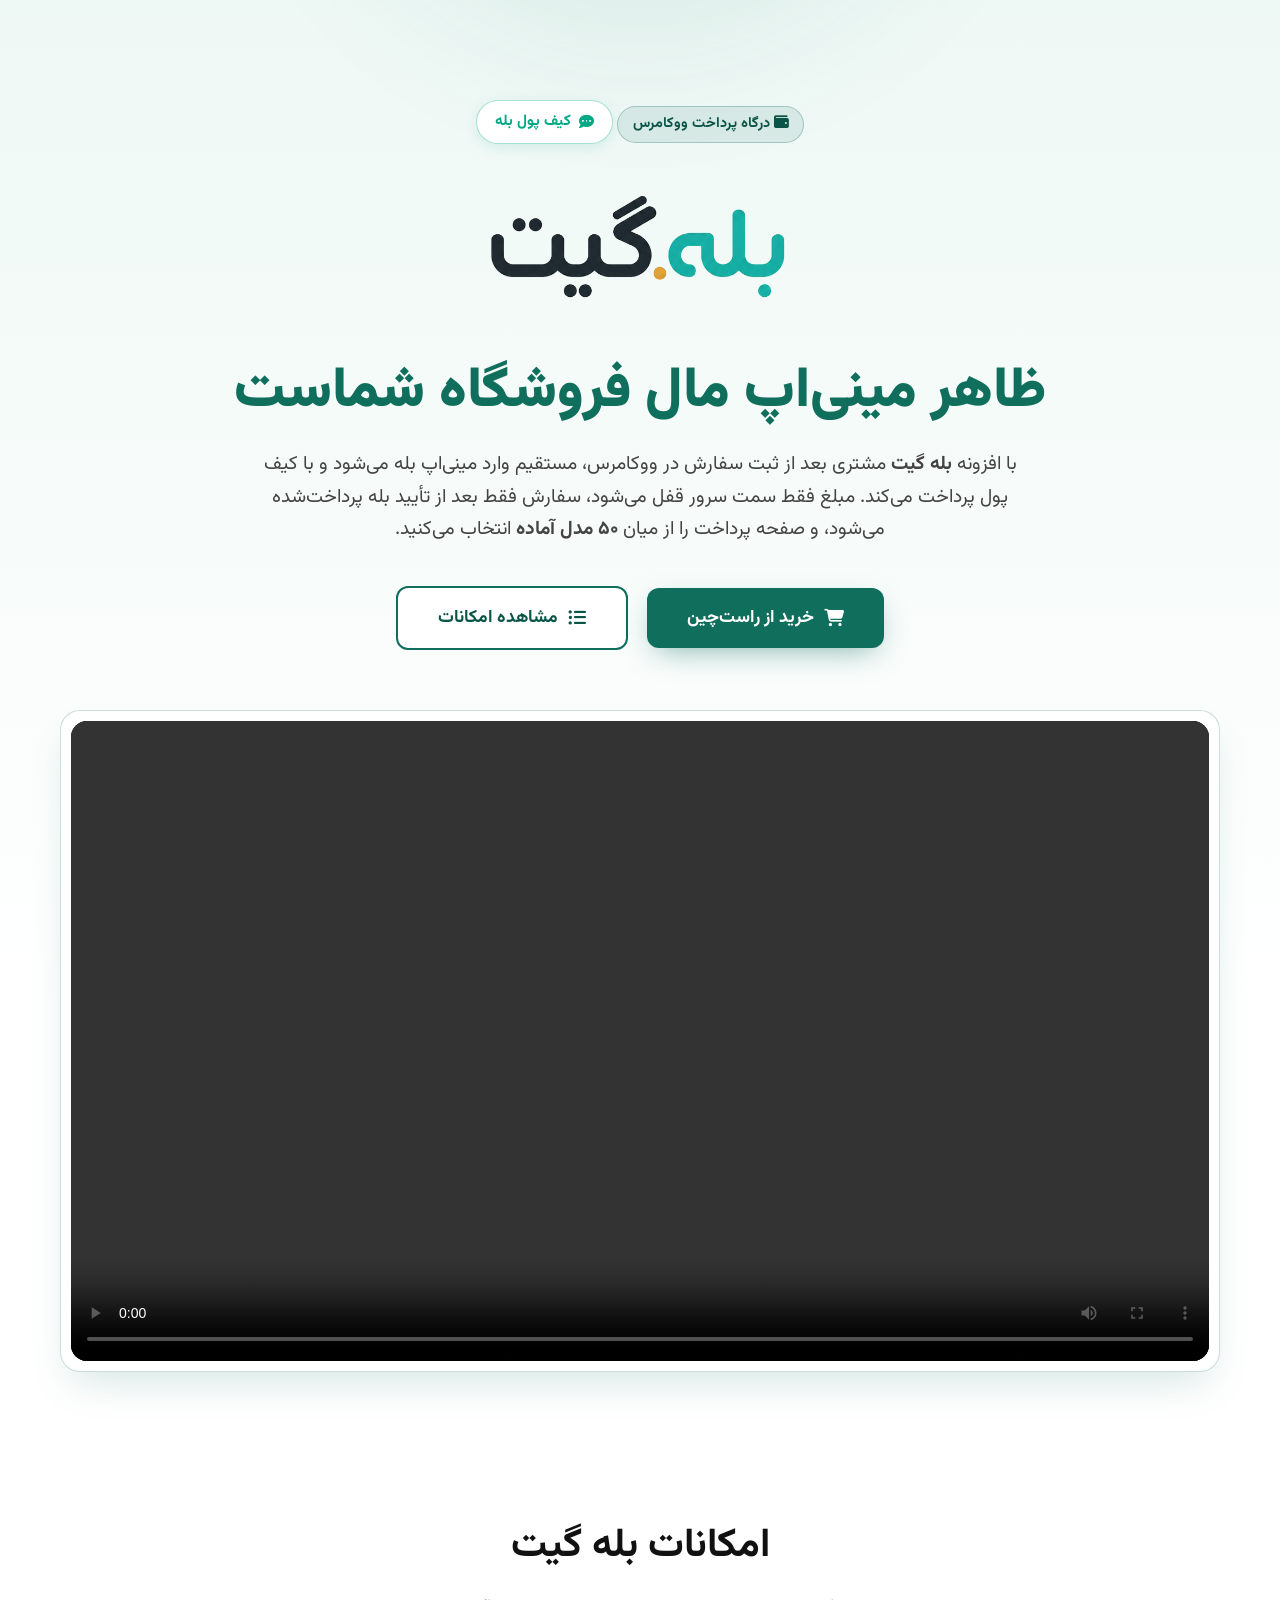
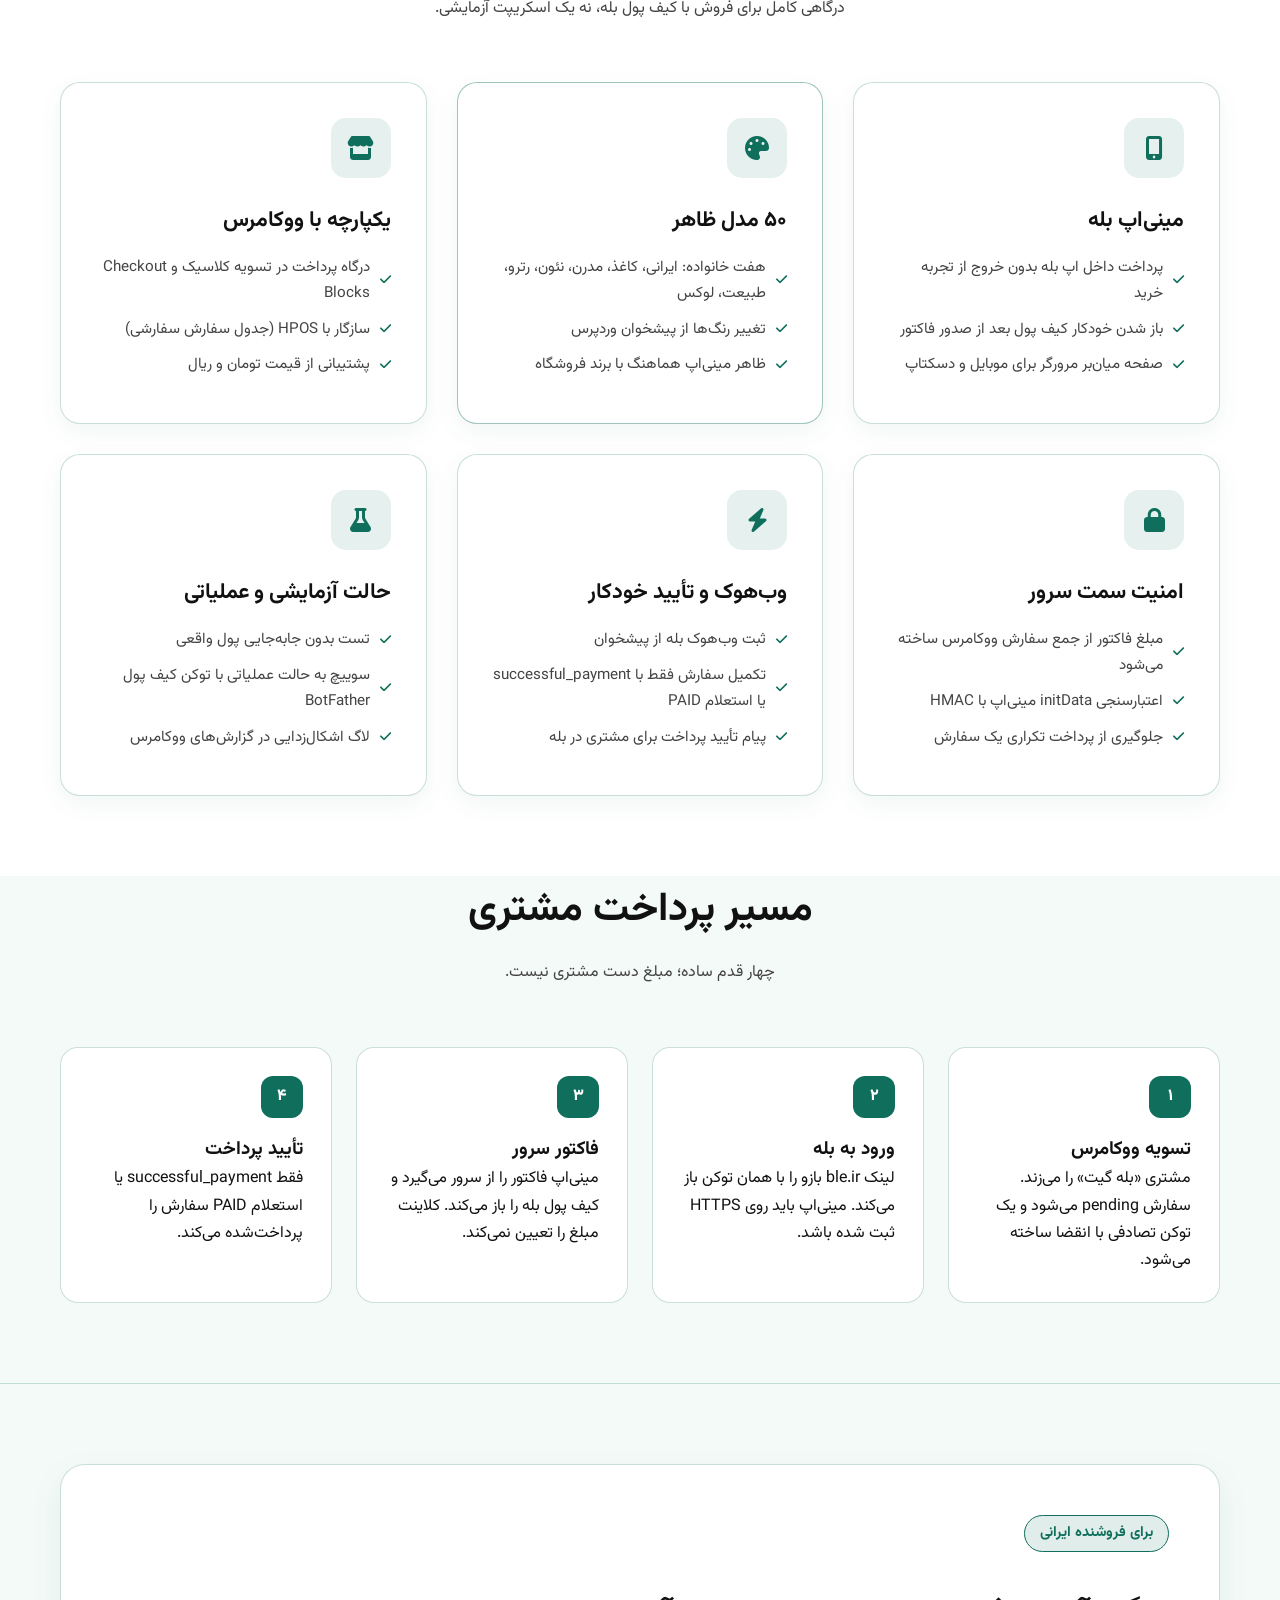
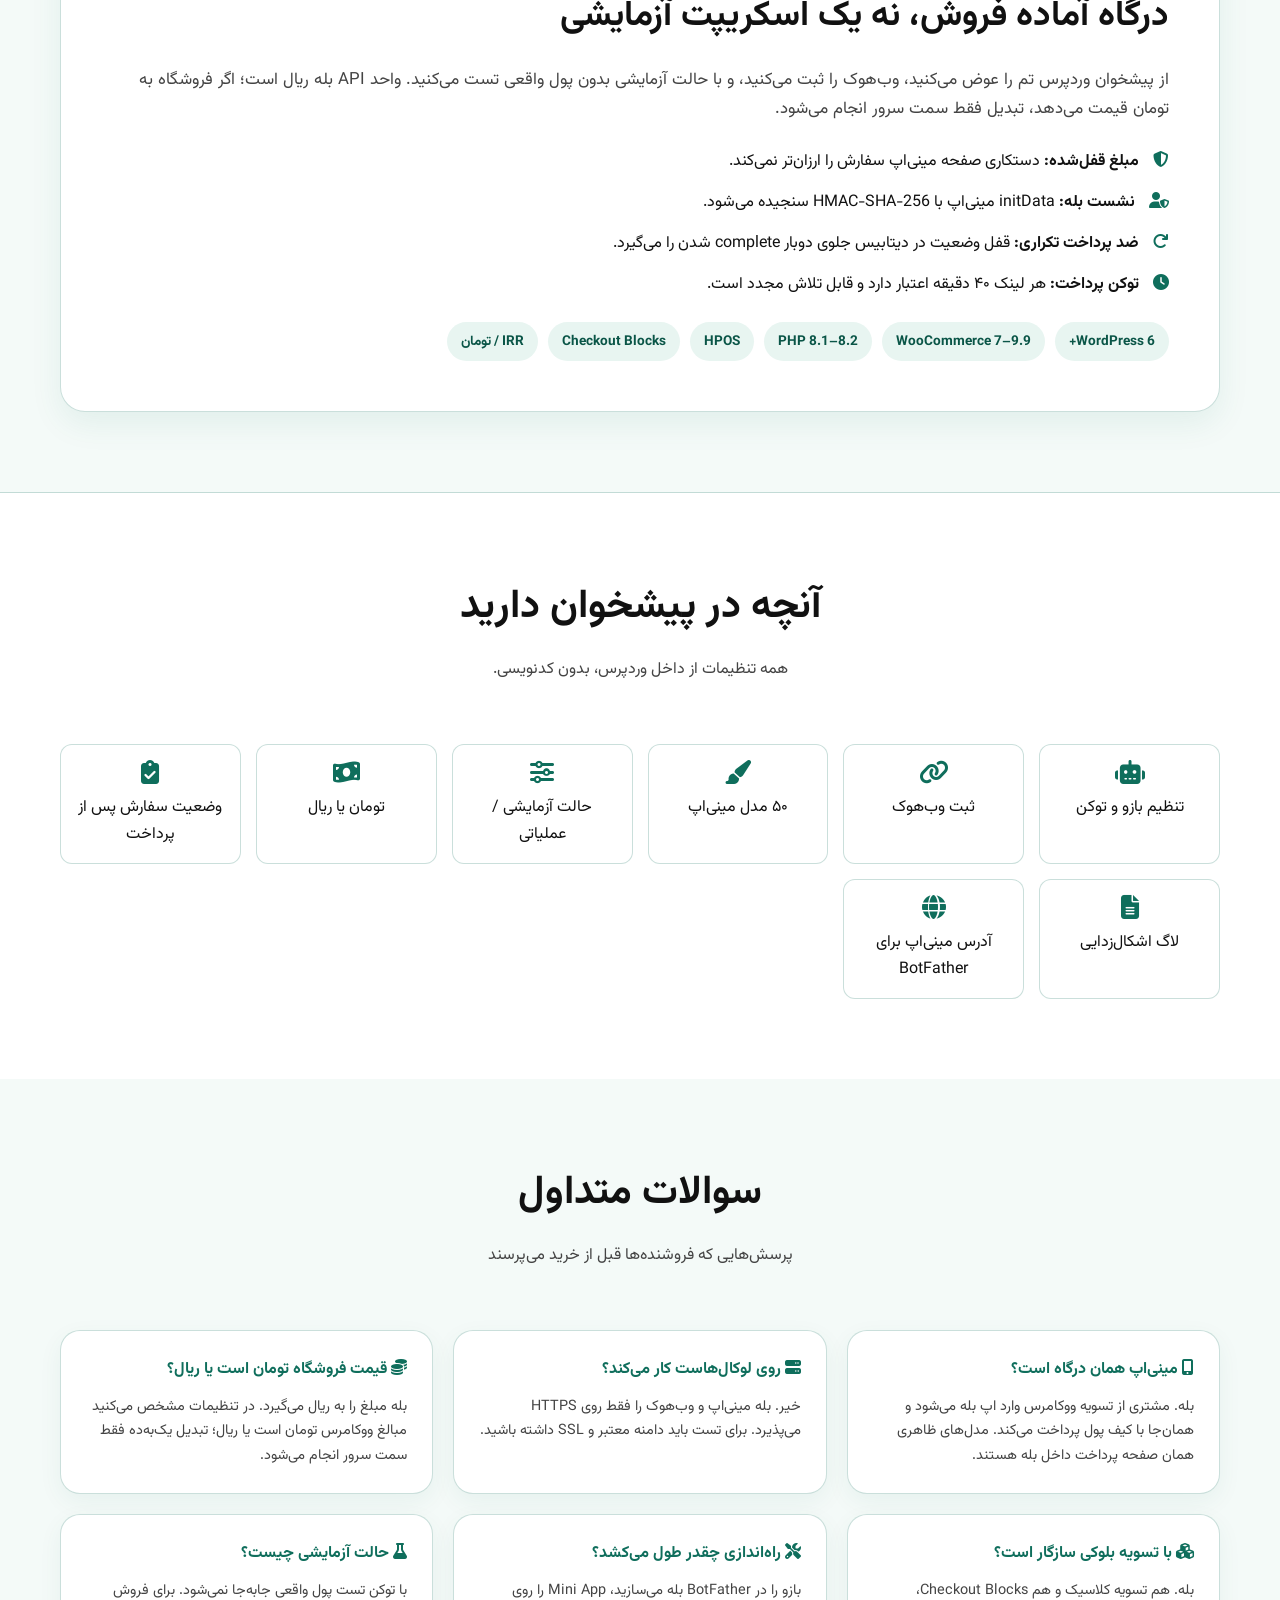
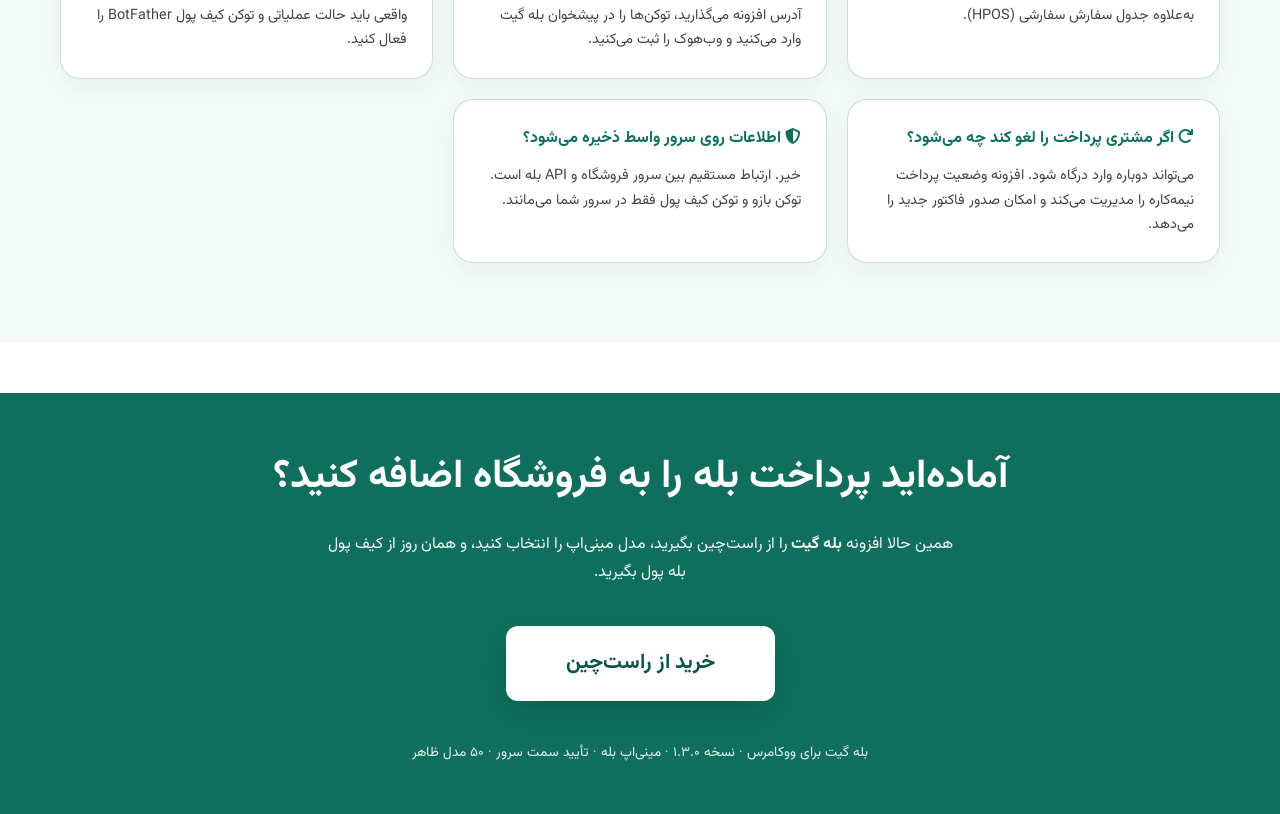
==== landing.html @ 9c59af0e "Add files via upload" ====
<!DOCTYPE html>
<html lang="fa" dir="rtl">
<head>
    <meta charset="UTF-8">
    <meta name="viewport" content="width=device-width, initial-scale=1.0">
    <title>بله گیت | درگاه کیف پول بله برای ووکامرس</title>
    <meta name="description" content="بله گیت: دریافت وجه فروشگاه ووکامرس از کیف پول بله. مبلغ فقط سمت سرور قفل می‌شود و ظاهر مینی‌اپ را از میان ۵۰ مدل آماده انتخاب می‌کنید.">

    <link href="Vazirmatn-font-face.css" rel="stylesheet" type="text/css" />
    <link rel="stylesheet" href="all.min.css">

    <style>
        :root {
            --primary: #0f6e5c;
            --primary-dark: #0a5547;
            --primary-soft: #e8f5f1;
            --white: #ffffff;
            --bg: #ffffff;
            --bg-soft: #f4faf8;
            --card-bg: #ffffff;
            --text: #111111;
            --text-muted: #444444;
            --border: rgba(15, 110, 92, 0.22);
            --bale: #00a884;
        }

        * { margin: 0; padding: 0; box-sizing: border-box; }

        body {
            font-family: 'Vazirmatn', sans-serif;
            background-color: var(--bg);
            color: var(--text);
            line-height: 1.7;
            overflow-x: hidden;
        }

        a { text-decoration: none; color: inherit; transition: 0.3s; }
        ul { list-style: none; }

        .container {
            max-width: 1200px;
            margin: 0 auto;
            padding: 0 20px;
        }

        header {
            background: linear-gradient(180deg, #eef8f5 0%, #ffffff 70%);
            padding: 100px 0 60px;
            text-align: center;
            position: relative;
            overflow: hidden;
        }

        header::before {
            content: '';
            position: absolute;
            top: -40%;
            left: 50%;
            transform: translateX(-50%);
            width: 600px;
            height: 600px;
            background: var(--primary);
            opacity: 0.1;
            filter: blur(90px);
            border-radius: 50%;
            z-index: 0;
        }

        .hero-content { position: relative; z-index: 1; }

        .badge {
            background: rgba(15, 110, 92, 0.1);
            color: var(--primary-dark);
            padding: 5px 15px;
            border-radius: 50px;
            font-size: 0.9rem;
            font-weight: bold;
            border: 1px solid rgba(15, 110, 92, 0.28);
            display: inline-block;
            margin-bottom: 20px;
        }

        .platform-badge {
            display: inline-flex;
            align-items: center;
            gap: 8px;
            padding: 8px 18px;
            border-radius: 50px;
            font-size: 0.95rem;
            font-weight: 700;
            border: 1px solid rgba(0, 168, 132, 0.35);
            background: var(--white);
            color: var(--bale);
            box-shadow: 0 4px 14px rgba(0, 168, 132, 0.12);
            margin-bottom: 25px;
        }

        h1 {
            font-size: 3.5rem;
            font-weight: 900;
            line-height: 1.25;
            margin-bottom: 20px;
            color: var(--text);
            display: flex;
            flex-direction: column;
            align-items: center;
            gap: 0.65em;
        }

        h1 .h1-title {
            display: block;
        }

        h1 .h1-logo {
            display: block;
            height: auto;
            max-width: min(320px, 78vw);
            width: auto;
            margin: 0 auto;
        }

        h1 .h1-sub {
            color: var(--primary);
        }

        .hero-desc {
            font-size: 1.2rem;
            color: var(--text-muted);
            max-width: 760px;
            margin: 0 auto 40px;
        }

        .btn {
            padding: 15px 40px;
            border-radius: 12px;
            font-weight: 700;
            font-size: 1.1rem;
            display: inline-flex;
            align-items: center;
            gap: 10px;
            cursor: pointer;
        }

        .btn-primary {
            background: var(--primary);
            color: #ffffff;
            box-shadow: 0 10px 30px -10px rgba(15, 110, 92, 0.55);
        }

        .btn-primary:hover {
            transform: translateY(-3px);
            background: var(--primary-dark);
        }

        .btn-outline {
            border: 2px solid var(--primary);
            background: var(--white);
            color: var(--primary-dark);
            margin-right: 15px;
        }

        .btn-outline:hover {
            border-color: var(--primary-dark);
            background: rgba(15, 110, 92, 0.06);
        }

        .video-box {
            margin-top: 60px;
            border-radius: 20px;
            padding: 10px;
            background: var(--white);
            border: 1px solid var(--border);
            box-shadow: 0 20px 40px -12px rgba(15, 110, 92, 0.18);
        }

        .video-wrapper {
            position: relative;
            padding-bottom: 56.25%;
            height: 0;
            border-radius: 16px;
            overflow: hidden;
            background: #000;
        }

        .video-wrapper iframe,
        .video-wrapper video {
            position: absolute;
            top: 0; left: 0; width: 100%; height: 100%;
        }

        .section-title {
            text-align: center;
            margin-bottom: 60px;
        }

        .section-title h2 {
            font-size: 2.5rem;
            margin-bottom: 15px;
            color: var(--text);
        }

        .section-title p { color: var(--text-muted); }

        section { padding: 80px 0; background: var(--bg); }

        .grid {
            display: grid;
            grid-template-columns: repeat(auto-fit, minmax(280px, 1fr));
            gap: 30px;
        }

        .card {
            background: var(--card-bg);
            padding: 35px;
            border-radius: 20px;
            border: 1px solid var(--border);
            box-shadow: 0 8px 24px rgba(15, 110, 92, 0.06);
            transition: 0.4s ease;
            color: var(--text);
        }

        .card:hover {
            transform: translateY(-8px);
            border-color: var(--primary);
            box-shadow: 0 16px 36px rgba(15, 110, 92, 0.14);
        }

        .card-icon {
            width: 60px;
            height: 60px;
            background: rgba(15, 110, 92, 0.1);
            border-radius: 15px;
            display: flex;
            align-items: center;
            justify-content: center;
            font-size: 1.5rem;
            color: var(--primary);
            margin-bottom: 25px;
        }

        .card h3 {
            font-size: 1.35rem;
            margin-bottom: 15px;
            color: var(--text);
        }

        .card ul { margin-top: 15px; }

        .card ul li {
            font-size: 0.95rem;
            color: var(--text-muted);
            margin-bottom: 10px;
            display: flex;
            align-items: center;
            gap: 10px;
        }

        .card ul li i { color: var(--primary); font-size: 0.8rem; }

        .steps-grid {
            display: grid;
            grid-template-columns: repeat(auto-fit, minmax(240px, 1fr));
            gap: 24px;
        }

        .step-card {
            background: var(--white);
            border: 1px solid var(--border);
            border-radius: 18px;
            padding: 28px;
            position: relative;
        }

        .step-num {
            width: 42px;
            height: 42px;
            border-radius: 12px;
            background: var(--primary);
            color: #fff;
            display: flex;
            align-items: center;
            justify-content: center;
            font-weight: 800;
            margin-bottom: 16px;
        }

        .security-section {
            background: var(--bg-soft);
            border-top: 1px solid var(--border);
            border-bottom: 1px solid var(--border);
        }

        .highlight-box {
            background: var(--white);
            border-radius: 25px;
            padding: 50px;
            border: 1px solid var(--border);
            box-shadow: 0 12px 32px rgba(15, 110, 92, 0.08);
            color: var(--text);
        }

        .compat-row {
            display: flex;
            flex-wrap: wrap;
            gap: 10px;
            margin-top: 24px;
        }

        .compat-row span {
            background: var(--primary-soft);
            color: var(--primary-dark);
            padding: 8px 14px;
            border-radius: 999px;
            font-size: 0.85rem;
            font-weight: 700;
        }

        .notif-grid {
            display: grid;
            grid-template-columns: repeat(auto-fill, minmax(180px, 1fr));
            gap: 15px;
        }

        .notif-item {
            background: var(--white);
            padding: 15px;
            border-radius: 12px;
            text-align: center;
            border: 1px solid var(--border);
            color: var(--text);
            transition: 0.3s;
        }

        .notif-item:hover {
            background: rgba(15, 110, 92, 0.06);
            border-color: var(--primary);
        }

        .notif-item i {
            font-size: 1.5rem;
            margin-bottom: 10px;
            display: block;
            color: var(--primary);
        }

        footer {
            background: var(--primary);
            padding: 50px 0;
            text-align: center;
            margin-top: 50px;
            color: #ffffff;
        }

        footer h2, footer p, footer strong { color: #ffffff; }
        footer p { margin-top: 20px; opacity: 0.95; }

        footer .btn-primary {
            background: #ffffff;
            color: var(--primary-dark);
            box-shadow: 0 10px 30px -10px rgba(0,0,0,0.2);
        }

        footer .btn-primary:hover {
            background: #f4faf8;
            color: var(--text);
        }

        @media (max-width: 768px) {
            h1 { font-size: 2.5rem; }
            .hero-desc { font-size: 1rem; }
            .btn { width: 100%; justify-content: center; margin-bottom: 10px; margin-right: 0; }
            .highlight-box { padding: 30px; }
        }
    </style>
</head>
<body>

    <header>
        <div class="container hero-content">
            <span class="badge"><i class="fas fa-wallet"></i> درگاه پرداخت ووکامرس</span>
            <span class="platform-badge"><i class="fas fa-comment-dots"></i> کیف پول بله</span>
            <h1><img class="h1-logo" src="logo.png" alt="بله گیت"><span class="h1-sub">ظاهر مینی‌اپ مال فروشگاه شماست</span></h1>
            <p class="hero-desc">
                با افزونه <strong>بله گیت</strong> مشتری بعد از ثبت سفارش در ووکامرس، مستقیم وارد مینی‌اپ بله می‌شود و با کیف پول پرداخت می‌کند.
                مبلغ فقط سمت سرور قفل می‌شود، سفارش فقط بعد از تأیید بله پرداخت‌شده می‌شود، و صفحه پرداخت را از میان
                <strong>۵۰ مدل آماده</strong> انتخاب می‌کنید.
            </p>

            <div class="hero-btns">
                <a href="#buy" class="btn btn-primary">
                    <i class="fas fa-shopping-cart"></i> خرید از راست‌چین
                </a>
                <a href="#features" class="btn btn-outline">
                    <i class="fas fa-list-ul"></i> مشاهده امکانات
                </a>
            </div>

            <div class="video-box">
                <div class="video-wrapper">
                    <video controls poster="" preload="metadata">
                        <source src="demo.mp4" type="video/mp4">
                    </video>
                </div>
            </div>
        </div>
    </header>

    <section id="features">
        <div class="container">
            <div class="section-title">
                <h2>امکانات بله گیت</h2>
                <p>درگاهی کامل برای فروش با کیف پول بله، نه یک اسکریپت آزمایشی.</p>
            </div>

            <div class="grid">
                <div class="card">
                    <div class="card-icon"><i class="fas fa-mobile-alt"></i></div>
                    <h3>مینی‌اپ بله</h3>
                    <ul>
                        <li><i class="fas fa-check"></i> پرداخت داخل اپ بله بدون خروج از تجربه خرید</li>
                        <li><i class="fas fa-check"></i> باز شدن خودکار کیف پول بعد از صدور فاکتور</li>
                        <li><i class="fas fa-check"></i> صفحه میان‌بر مرورگر برای موبایل و دسکتاپ</li>
                    </ul>
                </div>

                <div class="card" style="border-color: rgba(15, 110, 92, 0.4);">
                    <div class="card-icon"><i class="fas fa-palette"></i></div>
                    <h3>۵۰ مدل ظاهر</h3>
                    <ul>
                        <li><i class="fas fa-check"></i> هفت خانواده: ایرانی، کاغذ، مدرن، نئون، رترو، طبیعت، لوکس</li>
                        <li><i class="fas fa-check"></i> تغییر رنگ‌ها از پیشخوان وردپرس</li>
                        <li><i class="fas fa-check"></i> ظاهر مینی‌اپ هماهنگ با برند فروشگاه</li>
                    </ul>
                </div>

                <div class="card">
                    <div class="card-icon"><i class="fas fa-store"></i></div>
                    <h3>یکپارچه با ووکامرس</h3>
                    <ul>
                        <li><i class="fas fa-check"></i> درگاه پرداخت در تسویه کلاسیک و Checkout Blocks</li>
                        <li><i class="fas fa-check"></i> سازگار با HPOS (جدول سفارش سفارشی)</li>
                        <li><i class="fas fa-check"></i> پشتیبانی از قیمت تومان و ریال</li>
                    </ul>
                </div>

                <div class="card">
                    <div class="card-icon"><i class="fas fa-lock"></i></div>
                    <h3>امنیت سمت سرور</h3>
                    <ul>
                        <li><i class="fas fa-check"></i> مبلغ فاکتور از جمع سفارش ووکامرس ساخته می‌شود</li>
                        <li><i class="fas fa-check"></i> اعتبارسنجی initData مینی‌اپ با HMAC</li>
                        <li><i class="fas fa-check"></i> جلوگیری از پرداخت تکراری یک سفارش</li>
                    </ul>
                </div>

                <div class="card">
                    <div class="card-icon"><i class="fas fa-bolt"></i></div>
                    <h3>وب‌هوک و تأیید خودکار</h3>
                    <ul>
                        <li><i class="fas fa-check"></i> ثبت وب‌هوک بله از پیشخوان</li>
                        <li><i class="fas fa-check"></i> تکمیل سفارش فقط با successful_payment یا استعلام PAID</li>
                        <li><i class="fas fa-check"></i> پیام تأیید پرداخت برای مشتری در بله</li>
                    </ul>
                </div>

                <div class="card">
                    <div class="card-icon"><i class="fas fa-flask"></i></div>
                    <h3>حالت آزمایشی و عملیاتی</h3>
                    <ul>
                        <li><i class="fas fa-check"></i> تست بدون جابه‌جایی پول واقعی</li>
                        <li><i class="fas fa-check"></i> سوییچ به حالت عملیاتی با توکن کیف پول BotFather</li>
                        <li><i class="fas fa-check"></i> لاگ اشکال‌زدایی در گزارش‌های ووکامرس</li>
                    </ul>
                </div>
            </div>
        </div>
    </section>

    <section style="padding-top: 0; background: var(--bg-soft);">
        <div class="container">
            <div class="section-title">
                <h2>مسیر پرداخت مشتری</h2>
                <p>چهار قدم ساده؛ مبلغ دست مشتری نیست.</p>
            </div>
            <div class="steps-grid">
                <div class="step-card">
                    <div class="step-num">۱</div>
                    <h3>تسویه ووکامرس</h3>
                    <p>مشتری «بله گیت» را می‌زند. سفارش pending می‌شود و یک توکن تصادفی با انقضا ساخته می‌شود.</p>
                </div>
                <div class="step-card">
                    <div class="step-num">۲</div>
                    <h3>ورود به بله</h3>
                    <p>لینک <span dir="ltr">ble.ir</span> بازو را با همان توکن باز می‌کند. مینی‌اپ باید روی HTTPS ثبت شده باشد.</p>
                </div>
                <div class="step-card">
                    <div class="step-num">۳</div>
                    <h3>فاکتور سرور</h3>
                    <p>مینی‌اپ فاکتور را از سرور می‌گیرد و کیف پول بله را باز می‌کند. کلاینت مبلغ را تعیین نمی‌کند.</p>
                </div>
                <div class="step-card">
                    <div class="step-num">۴</div>
                    <h3>تأیید پرداخت</h3>
                    <p>فقط <span dir="ltr">successful_payment</span> یا استعلام PAID سفارش را پرداخت‌شده می‌کند.</p>
                </div>
            </div>
        </div>
    </section>

    <section class="security-section">
        <div class="container">
            <div class="highlight-box">
                <span class="badge" style="background: rgba(15, 110, 92, 0.12); color: var(--primary); border-color: var(--primary);">برای فروشنده ایرانی</span>
                <h2 style="font-size: 2.2rem; margin-top: 15px; margin-bottom: 20px;">درگاه آماده فروش، نه یک اسکریپت آزمایشی</h2>
                <p style="font-size: 1.05rem; color: var(--text-muted); margin-bottom: 24px;">
                    از پیشخوان وردپرس تم را عوض می‌کنید، وب‌هوک را ثبت می‌کنید، و با حالت آزمایشی بدون پول واقعی تست می‌کنید.
                    واحد API بله ریال است؛ اگر فروشگاه به تومان قیمت می‌دهد، تبدیل فقط سمت سرور انجام می‌شود.
                </p>
                <ul style="list-style: none;">
                    <li style="margin-bottom: 14px;"><i class="fas fa-shield-alt" style="color: var(--primary); margin-left: 10px;"></i> <strong>مبلغ قفل‌شده:</strong> دستکاری صفحه مینی‌اپ سفارش را ارزان‌تر نمی‌کند.</li>
                    <li style="margin-bottom: 14px;"><i class="fas fa-user-shield" style="color: var(--primary); margin-left: 10px;"></i> <strong>نشست بله:</strong> initData مینی‌اپ با HMAC-SHA-256 سنجیده می‌شود.</li>
                    <li style="margin-bottom: 14px;"><i class="fas fa-redo" style="color: var(--primary); margin-left: 10px;"></i> <strong>ضد پرداخت تکراری:</strong> قفل وضعیت در دیتابیس جلوی دوبار complete شدن را می‌گیرد.</li>
                    <li><i class="fas fa-clock" style="color: var(--primary); margin-left: 10px;"></i> <strong>توکن پرداخت:</strong> هر لینک ۴۰ دقیقه اعتبار دارد و قابل تلاش مجدد است.</li>
                </ul>
                <div class="compat-row">
                    <span>WordPress 6+</span>
                    <span>WooCommerce 7–9.9</span>
                    <span>PHP 8.1–8.2</span>
                    <span>HPOS</span>
                    <span>Checkout Blocks</span>
                    <span>IRR / تومان</span>
                </div>
            </div>
        </div>
    </section>

    <section>
        <div class="container">
            <div class="section-title">
                <h2>آنچه در پیشخوان دارید</h2>
                <p>همه تنظیمات از داخل وردپرس، بدون کدنویسی.</p>
            </div>

            <div class="notif-grid">
                <div class="notif-item"><i class="fas fa-robot"></i>تنظیم بازو و توکن</div>
                <div class="notif-item"><i class="fas fa-link"></i>ثبت وب‌هوک</div>
                <div class="notif-item"><i class="fas fa-paint-brush"></i>۵۰ مدل مینی‌اپ</div>
                <div class="notif-item"><i class="fas fa-sliders-h"></i>حالت آزمایشی / عملیاتی</div>
                <div class="notif-item"><i class="fas fa-money-bill-wave"></i>تومان یا ریال</div>
                <div class="notif-item"><i class="fas fa-clipboard-check"></i>وضعیت سفارش پس از پرداخت</div>
                <div class="notif-item"><i class="fas fa-file-alt"></i>لاگ اشکال‌زدایی</div>
                <div class="notif-item"><i class="fas fa-globe"></i>آدرس مینی‌اپ برای BotFather</div>
            </div>
        </div>
    </section>

    <section id="faq" style="background: var(--bg-soft);">
        <div class="container">
            <div class="section-title">
                <h2>سوالات متداول</h2>
                <p>پرسش‌هایی که فروشنده‌ها قبل از خرید می‌پرسند</p>
            </div>

            <div style="display: grid; grid-template-columns: repeat(auto-fit, minmax(350px, 1fr)); gap: 20px;">

                <div class="card" style="padding: 25px;">
                    <h4 style="color: var(--primary); margin-bottom: 12px;"><i class="fas fa-mobile-alt"></i> مینی‌اپ همان درگاه است؟</h4>
                    <p style="font-size: 0.9rem; color: var(--text-muted);">بله. مشتری از تسویه ووکامرس وارد اپ بله می‌شود و همان‌جا با کیف پول پرداخت می‌کند. مدل‌های ظاهری همان صفحه پرداخت داخل بله هستند.</p>
                </div>

                <div class="card" style="padding: 25px;">
                    <h4 style="color: var(--primary); margin-bottom: 12px;"><i class="fas fa-server"></i> روی لوکال‌هاست کار می‌کند؟</h4>
                    <p style="font-size: 0.9rem; color: var(--text-muted);">خیر. بله مینی‌اپ و وب‌هوک را فقط روی HTTPS می‌پذیرد. برای تست باید دامنه معتبر و SSL داشته باشید.</p>
                </div>

                <div class="card" style="padding: 25px;">
                    <h4 style="color: var(--primary); margin-bottom: 12px;"><i class="fas fa-coins"></i> قیمت فروشگاه تومان است یا ریال؟</h4>
                    <p style="font-size: 0.9rem; color: var(--text-muted);">بله مبلغ را به ریال می‌گیرد. در تنظیمات مشخص می‌کنید مبالغ ووکامرس تومان است یا ریال؛ تبدیل یک‌به‌ده فقط سمت سرور انجام می‌شود.</p>
                </div>

                <div class="card" style="padding: 25px;">
                    <h4 style="color: var(--primary); margin-bottom: 12px;"><i class="fas fa-cubes"></i> با تسویه بلوکی سازگار است؟</h4>
                    <p style="font-size: 0.9rem; color: var(--text-muted);">بله. هم تسویه کلاسیک و هم Checkout Blocks، به‌علاوه جدول سفارش سفارشی (HPOS).</p>
                </div>

                <div class="card" style="padding: 25px;">
                    <h4 style="color: var(--primary); margin-bottom: 12px;"><i class="fas fa-tools"></i> راه‌اندازی چقدر طول می‌کشد؟</h4>
                    <p style="font-size: 0.9rem; color: var(--text-muted);">بازو را در BotFather بله می‌سازید، Mini App را روی آدرس افزونه می‌گذارید، توکن‌ها را در پیشخوان بله گیت وارد می‌کنید و وب‌هوک را ثبت می‌کنید.</p>
                </div>

                <div class="card" style="padding: 25px;">
                    <h4 style="color: var(--primary); margin-bottom: 12px;"><i class="fas fa-flask"></i> حالت آزمایشی چیست؟</h4>
                    <p style="font-size: 0.9rem; color: var(--text-muted);">با توکن تست پول واقعی جابه‌جا نمی‌شود. برای فروش واقعی باید حالت عملیاتی و توکن کیف پول BotFather را فعال کنید.</p>
                </div>

                <div class="card" style="padding: 25px;">
                    <h4 style="color: var(--primary); margin-bottom: 12px;"><i class="fas fa-redo"></i> اگر مشتری پرداخت را لغو کند چه می‌شود؟</h4>
                    <p style="font-size: 0.9rem; color: var(--text-muted);">می‌تواند دوباره وارد درگاه شود. افزونه وضعیت پرداخت نیمه‌کاره را مدیریت می‌کند و امکان صدور فاکتور جدید را می‌دهد.</p>
                </div>

                <div class="card" style="padding: 25px;">
                    <h4 style="color: var(--primary); margin-bottom: 12px;"><i class="fas fa-shield-alt"></i> اطلاعات روی سرور واسط ذخیره می‌شود؟</h4>
                    <p style="font-size: 0.9rem; color: var(--text-muted);">خیر. ارتباط مستقیم بین سرور فروشگاه و API بله است. توکن بازو و توکن کیف پول فقط در سرور شما می‌مانند.</p>
                </div>

            </div>
        </div>
    </section>

    <footer id="buy">
        <div class="container">
            <h2 style="font-size: 2.5rem; margin-bottom: 20px;">آماده‌اید پرداخت بله را به فروشگاه اضافه کنید؟</h2>
            <p style="margin-bottom: 40px; max-width: 640px; margin-left: auto; margin-right: auto;">
                همین حالا افزونه <strong>بله گیت</strong> را از راست‌چین بگیرید، مدل مینی‌اپ را انتخاب کنید، و همان روز از کیف پول بله پول بگیرید.
            </p>
            <a href="https://www.rtl-theme.com/" class="btn btn-primary" style="font-size: 1.3rem; padding: 20px 60px;">
                خرید از راست‌چین
            </a>
            <p style="font-size: 0.85rem; margin-top: 40px; opacity: 0.9;">
                بله گیت برای ووکامرس · نسخه ۱.۳.۰ · مینی‌اپ بله · تأیید سمت سرور · ۵۰ مدل ظاهر
            </p>
        </div>
    </footer>

</body>
</html>
---- Vazirmatn-font-face.css ----
/* Generated by script */
@font-face {
  font-family: Vazirmatn;
  src: url('fonts/webfonts/Vazirmatn-Thin.woff2') format('woff2');
  font-weight: 100;
  font-style: normal;
  font-display: swap;
}

@font-face {
  font-family: Vazirmatn;
  src: url('fonts/webfonts/Vazirmatn-ExtraLight.woff2') format('woff2');
  font-weight: 200;
  font-style: normal;
  font-display: swap;
}

@font-face {
  font-family: Vazirmatn;
  src: url('fonts/webfonts/Vazirmatn-Light.woff2') format('woff2');
  font-weight: 300;
  font-style: normal;
  font-display: swap;
}

@font-face {
  font-family: Vazirmatn;
  src: url('fonts/webfonts/Vazirmatn-Regular.woff2') format('woff2');
  font-weight: 400;
  font-style: normal;
  font-display: swap;
}

@font-face {
  font-family: Vazirmatn;
  src: url('fonts/webfonts/Vazirmatn-Medium.woff2') format('woff2');
  font-weight: 500;
  font-style: normal;
  font-display: swap;
}

@font-face {
  font-family: Vazirmatn;
  src: url('fonts/webfonts/Vazirmatn-SemiBold.woff2') format('woff2');
  font-weight: 600;
  font-style: normal;
  font-display: swap;
}

@font-face {
  font-family: Vazirmatn;
  src: url('fonts/webfonts/Vazirmatn-Bold.woff2') format('woff2');
  font-weight: 700;
  font-style: normal;
  font-display: swap;
}

@font-face {
  font-family: Vazirmatn;
  src: url('fonts/webfonts/Vazirmatn-ExtraBold.woff2') format('woff2');
  font-weight: 800;
  font-style: normal;
  font-display: swap;
}

@font-face {
  font-family: Vazirmatn;
  src: url('fonts/webfonts/Vazirmatn-Black.woff2') format('woff2');
  font-weight: 900;
  font-style: normal;
  font-display: swap;
}
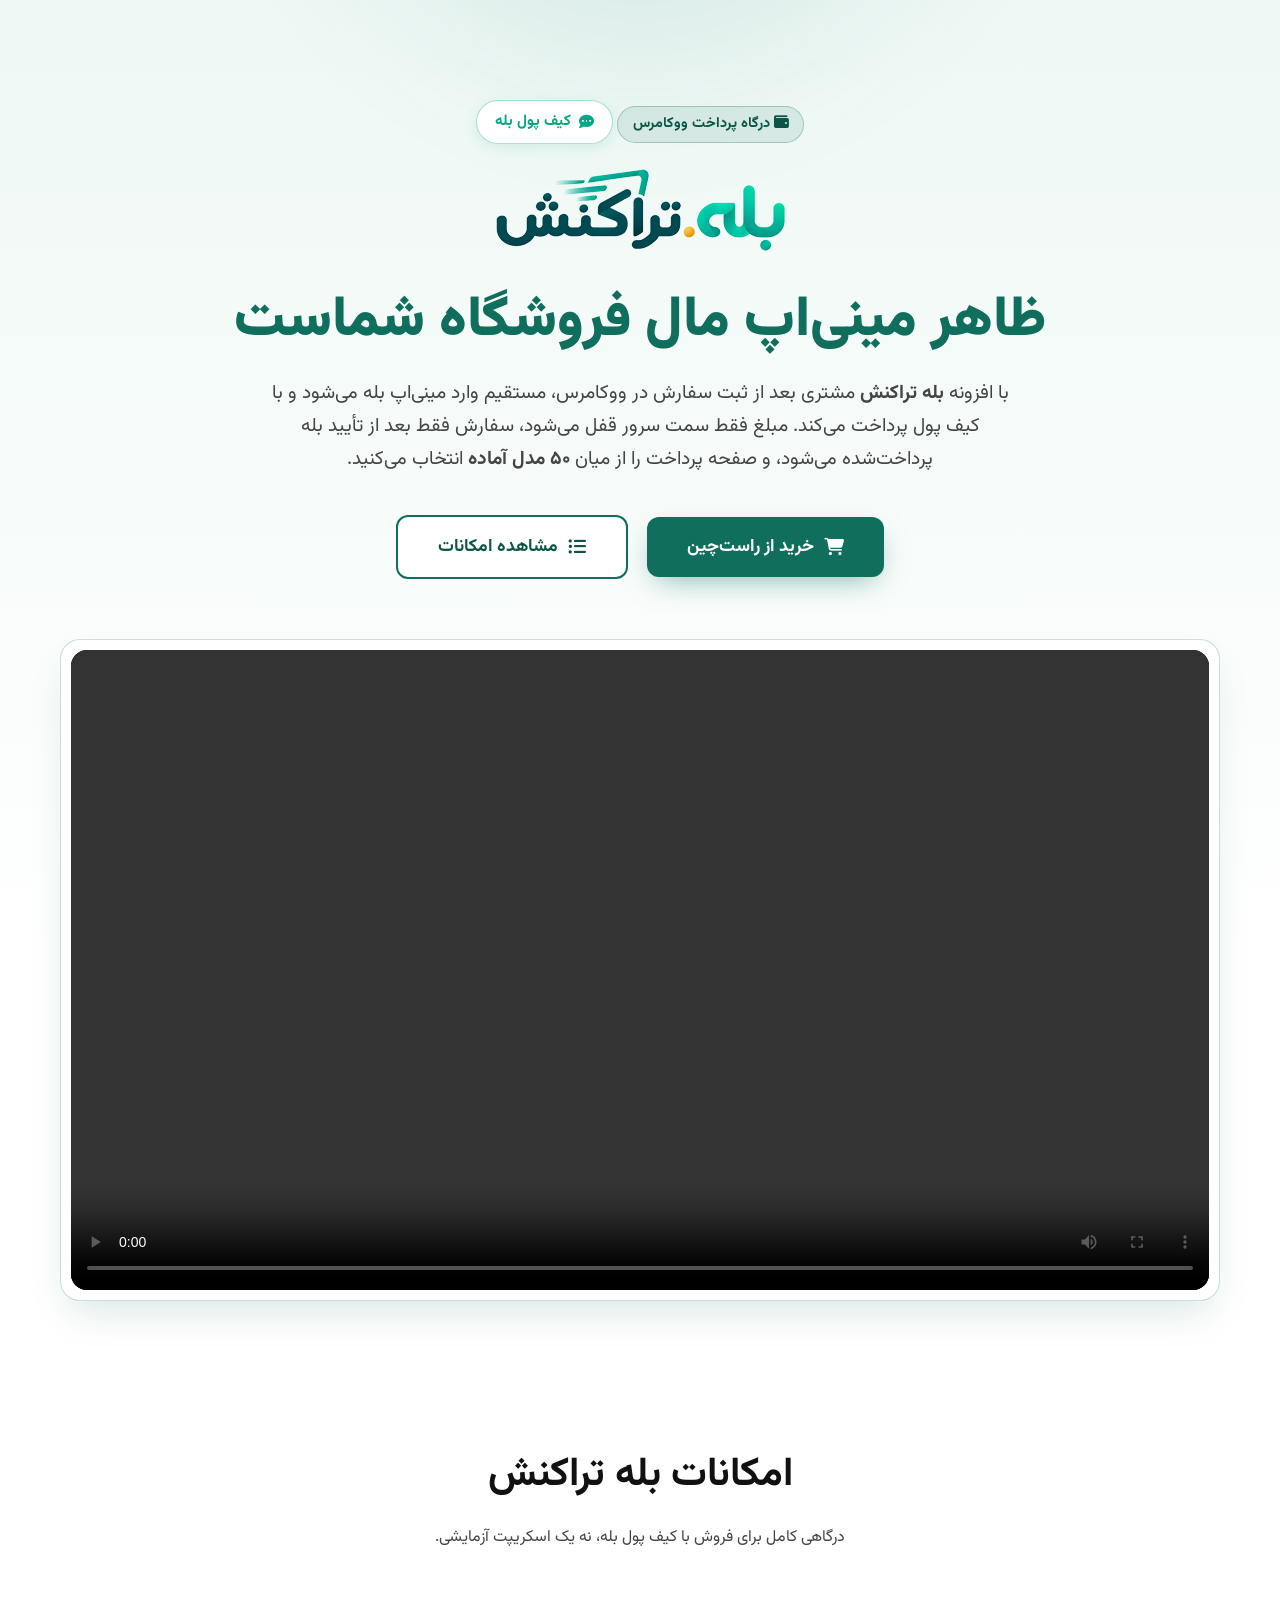
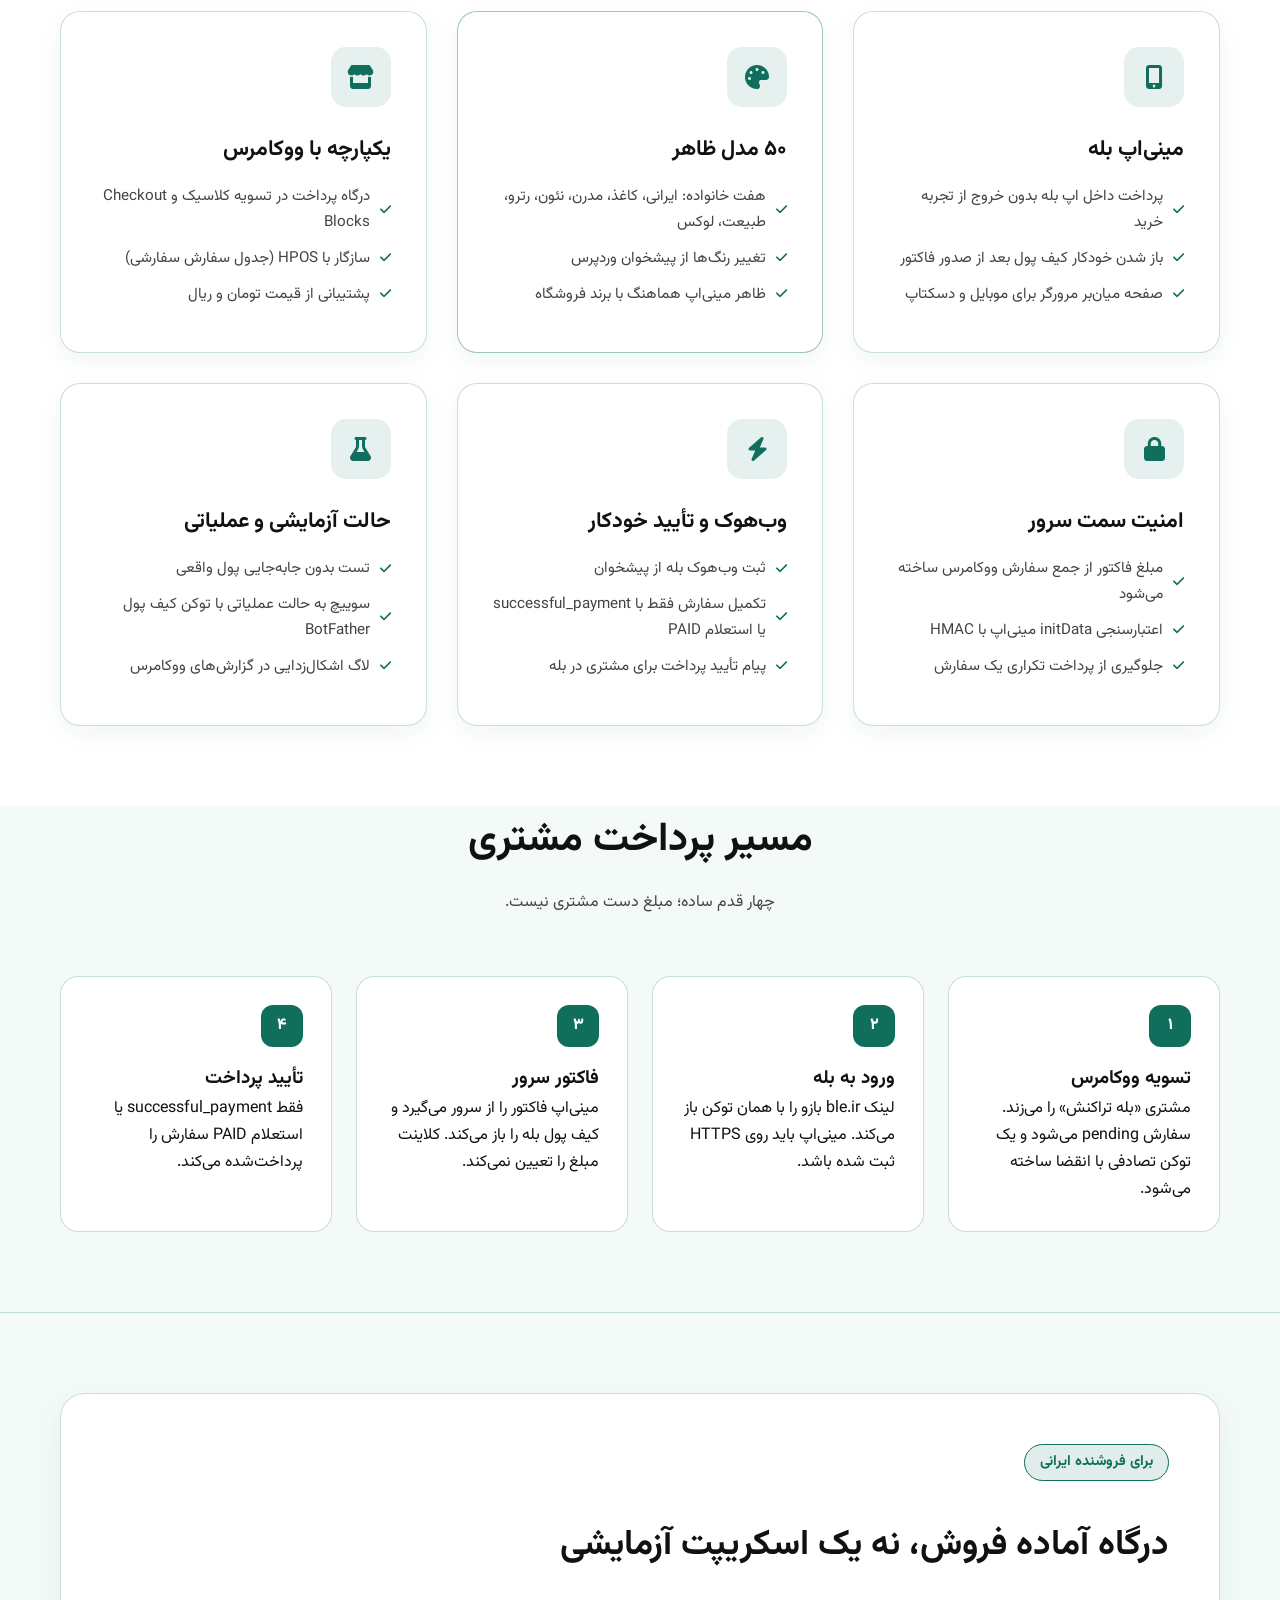
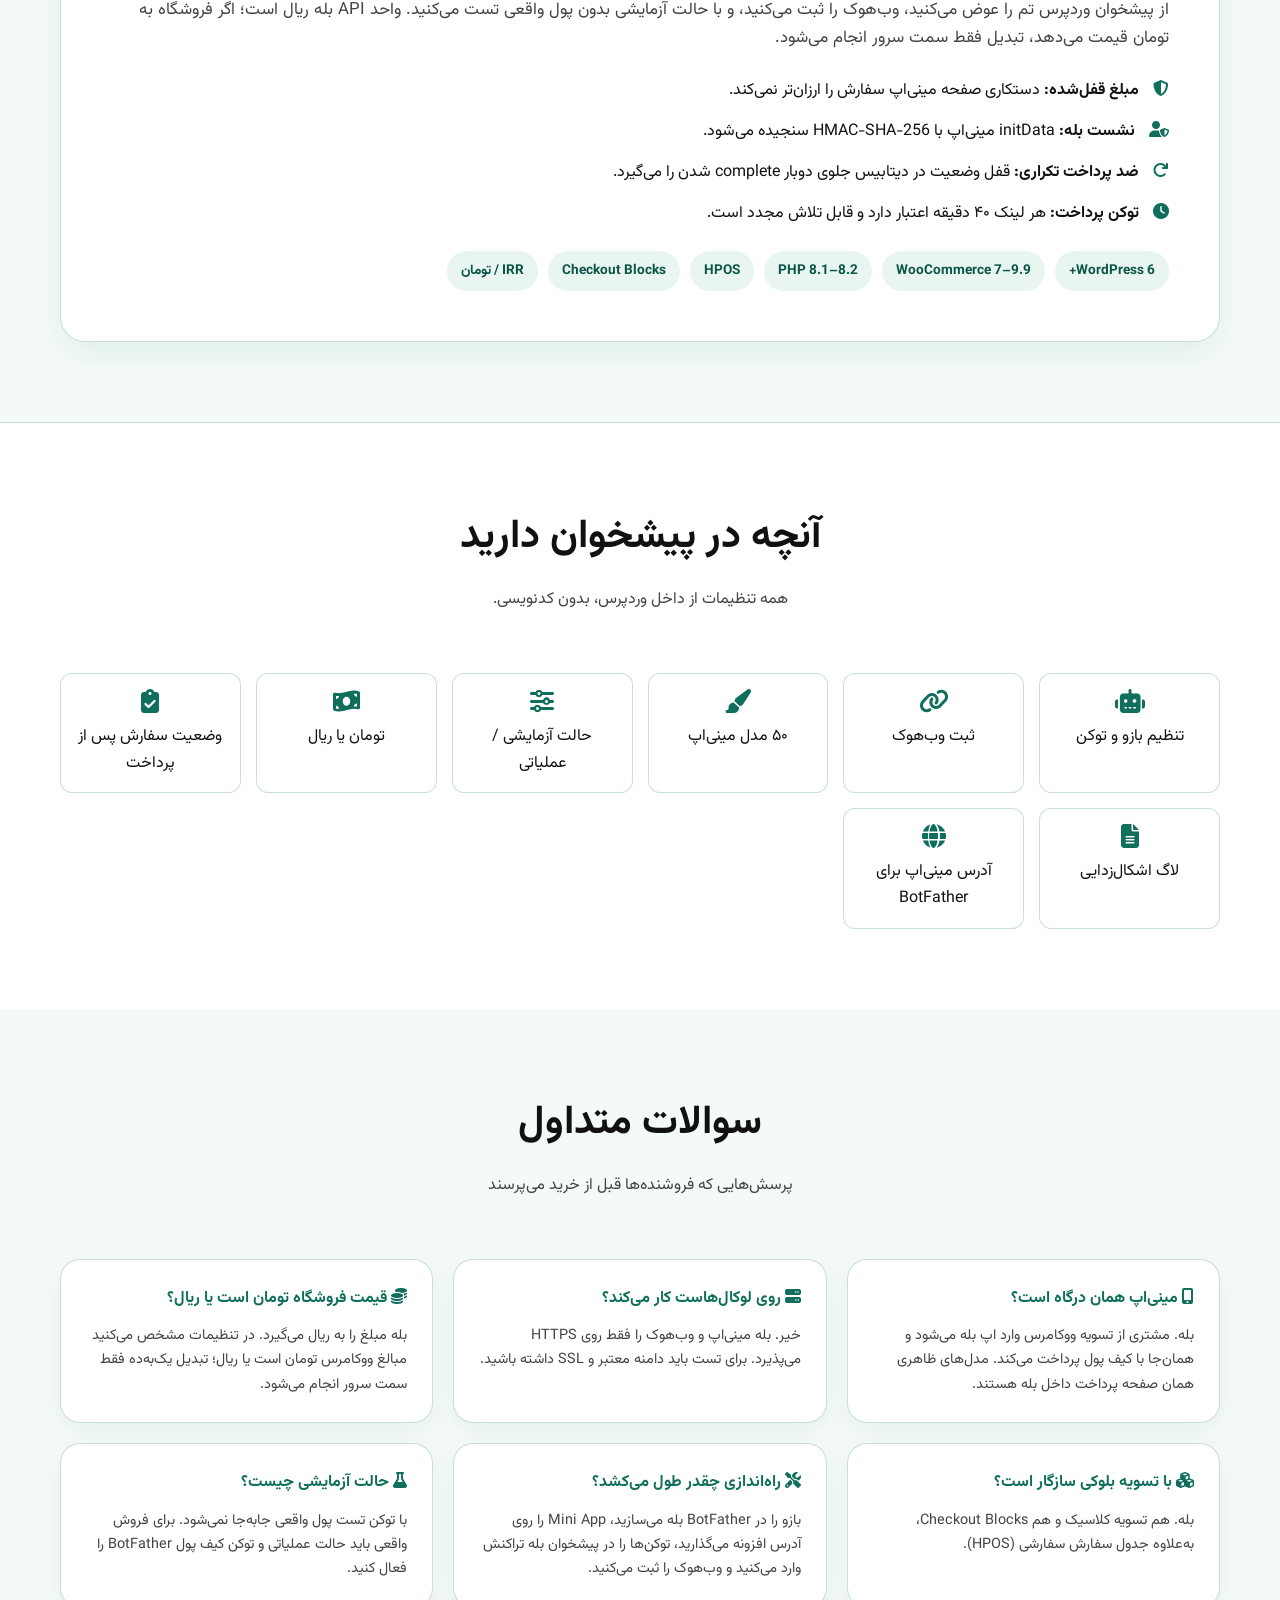
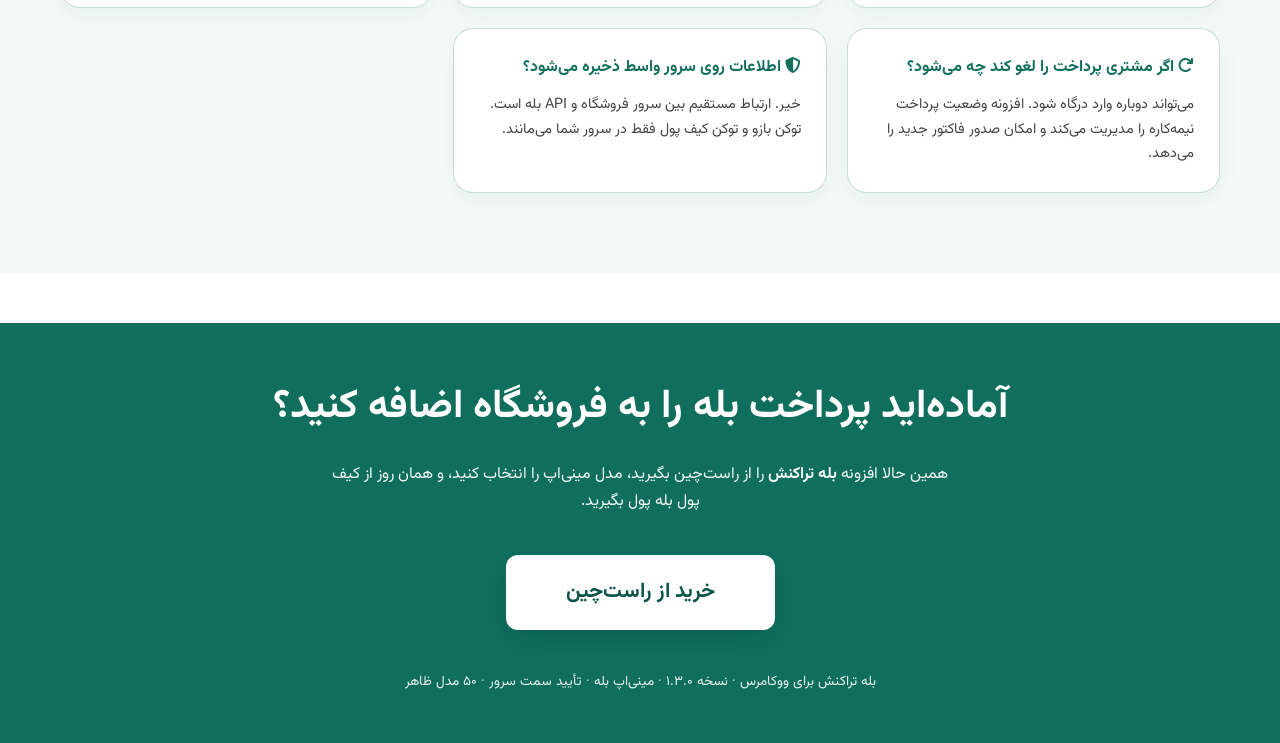
==== commit d58f0b4c: "Add files via upload" ====
--- a/landing.html
+++ b/landing.html
@@ -3,8 +3,8 @@
 <head>
     <meta charset="UTF-8">
     <meta name="viewport" content="width=device-width, initial-scale=1.0">
-    <title>بله گیت | درگاه کیف پول بله برای ووکامرس</title>
-    <meta name="description" content="بله گیت: دریافت وجه فروشگاه ووکامرس از کیف پول بله. مبلغ فقط سمت سرور قفل می‌شود و ظاهر مینی‌اپ را از میان ۵۰ مدل آماده انتخاب می‌کنید.">
+    <title>بله تراکنش | درگاه کیف پول بله برای ووکامرس</title>
+    <meta name="description" content="بله تراکنش: دریافت وجه فروشگاه ووکامرس از کیف پول بله. مبلغ فقط سمت سرور قفل می‌شود و ظاهر مینی‌اپ را از میان ۵۰ مدل آماده انتخاب می‌کنید.">
 
     <link href="Vazirmatn-font-face.css" rel="stylesheet" type="text/css" />
     <link rel="stylesheet" href="all.min.css">
@@ -379,9 +379,9 @@
         <div class="container hero-content">
             <span class="badge"><i class="fas fa-wallet"></i> درگاه پرداخت ووکامرس</span>
             <span class="platform-badge"><i class="fas fa-comment-dots"></i> کیف پول بله</span>
-            <h1><img class="h1-logo" src="logo.png" alt="بله گیت"><span class="h1-sub">ظاهر مینی‌اپ مال فروشگاه شماست</span></h1>
+            <h1><img class="h1-logo" src="logo.png" alt="بله تراکنش"><span class="h1-sub">ظاهر مینی‌اپ مال فروشگاه شماست</span></h1>
             <p class="hero-desc">
-                با افزونه <strong>بله گیت</strong> مشتری بعد از ثبت سفارش در ووکامرس، مستقیم وارد مینی‌اپ بله می‌شود و با کیف پول پرداخت می‌کند.
+                با افزونه <strong>بله تراکنش</strong> مشتری بعد از ثبت سفارش در ووکامرس، مستقیم وارد مینی‌اپ بله می‌شود و با کیف پول پرداخت می‌کند.
                 مبلغ فقط سمت سرور قفل می‌شود، سفارش فقط بعد از تأیید بله پرداخت‌شده می‌شود، و صفحه پرداخت را از میان
                 <strong>۵۰ مدل آماده</strong> انتخاب می‌کنید.
             </p>
@@ -408,7 +408,7 @@
     <section id="features">
         <div class="container">
             <div class="section-title">
-                <h2>امکانات بله گیت</h2>
+                <h2>امکانات بله تراکنش</h2>
                 <p>درگاهی کامل برای فروش با کیف پول بله، نه یک اسکریپت آزمایشی.</p>
             </div>
 
@@ -486,7 +486,7 @@
                 <div class="step-card">
                     <div class="step-num">۱</div>
                     <h3>تسویه ووکامرس</h3>
-                    <p>مشتری «بله گیت» را می‌زند. سفارش pending می‌شود و یک توکن تصادفی با انقضا ساخته می‌شود.</p>
+                    <p>مشتری «بله تراکنش» را می‌زند. سفارش pending می‌شود و یک توکن تصادفی با انقضا ساخته می‌شود.</p>
                 </div>
                 <div class="step-card">
                     <div class="step-num">۲</div>
@@ -585,7 +585,7 @@
 
                 <div class="card" style="padding: 25px;">
                     <h4 style="color: var(--primary); margin-bottom: 12px;"><i class="fas fa-tools"></i> راه‌اندازی چقدر طول می‌کشد؟</h4>
-                    <p style="font-size: 0.9rem; color: var(--text-muted);">بازو را در BotFather بله می‌سازید، Mini App را روی آدرس افزونه می‌گذارید، توکن‌ها را در پیشخوان بله گیت وارد می‌کنید و وب‌هوک را ثبت می‌کنید.</p>
+                    <p style="font-size: 0.9rem; color: var(--text-muted);">بازو را در BotFather بله می‌سازید، Mini App را روی آدرس افزونه می‌گذارید، توکن‌ها را در پیشخوان بله تراکنش وارد می‌کنید و وب‌هوک را ثبت می‌کنید.</p>
                 </div>
 
                 <div class="card" style="padding: 25px;">
@@ -611,13 +611,13 @@
         <div class="container">
             <h2 style="font-size: 2.5rem; margin-bottom: 20px;">آماده‌اید پرداخت بله را به فروشگاه اضافه کنید؟</h2>
             <p style="margin-bottom: 40px; max-width: 640px; margin-left: auto; margin-right: auto;">
-                همین حالا افزونه <strong>بله گیت</strong> را از راست‌چین بگیرید، مدل مینی‌اپ را انتخاب کنید، و همان روز از کیف پول بله پول بگیرید.
+                همین حالا افزونه <strong>بله تراکنش</strong> را از راست‌چین بگیرید، مدل مینی‌اپ را انتخاب کنید، و همان روز از کیف پول بله پول بگیرید.
             </p>
             <a href="https://www.rtl-theme.com/" class="btn btn-primary" style="font-size: 1.3rem; padding: 20px 60px;">
                 خرید از راست‌چین
             </a>
             <p style="font-size: 0.85rem; margin-top: 40px; opacity: 0.9;">
-                بله گیت برای ووکامرس · نسخه ۱.۳.۰ · مینی‌اپ بله · تأیید سمت سرور · ۵۰ مدل ظاهر
+                بله تراکنش برای ووکامرس · نسخه ۱.۳.۰ · مینی‌اپ بله · تأیید سمت سرور · ۵۰ مدل ظاهر
             </p>
         </div>
     </footer>
